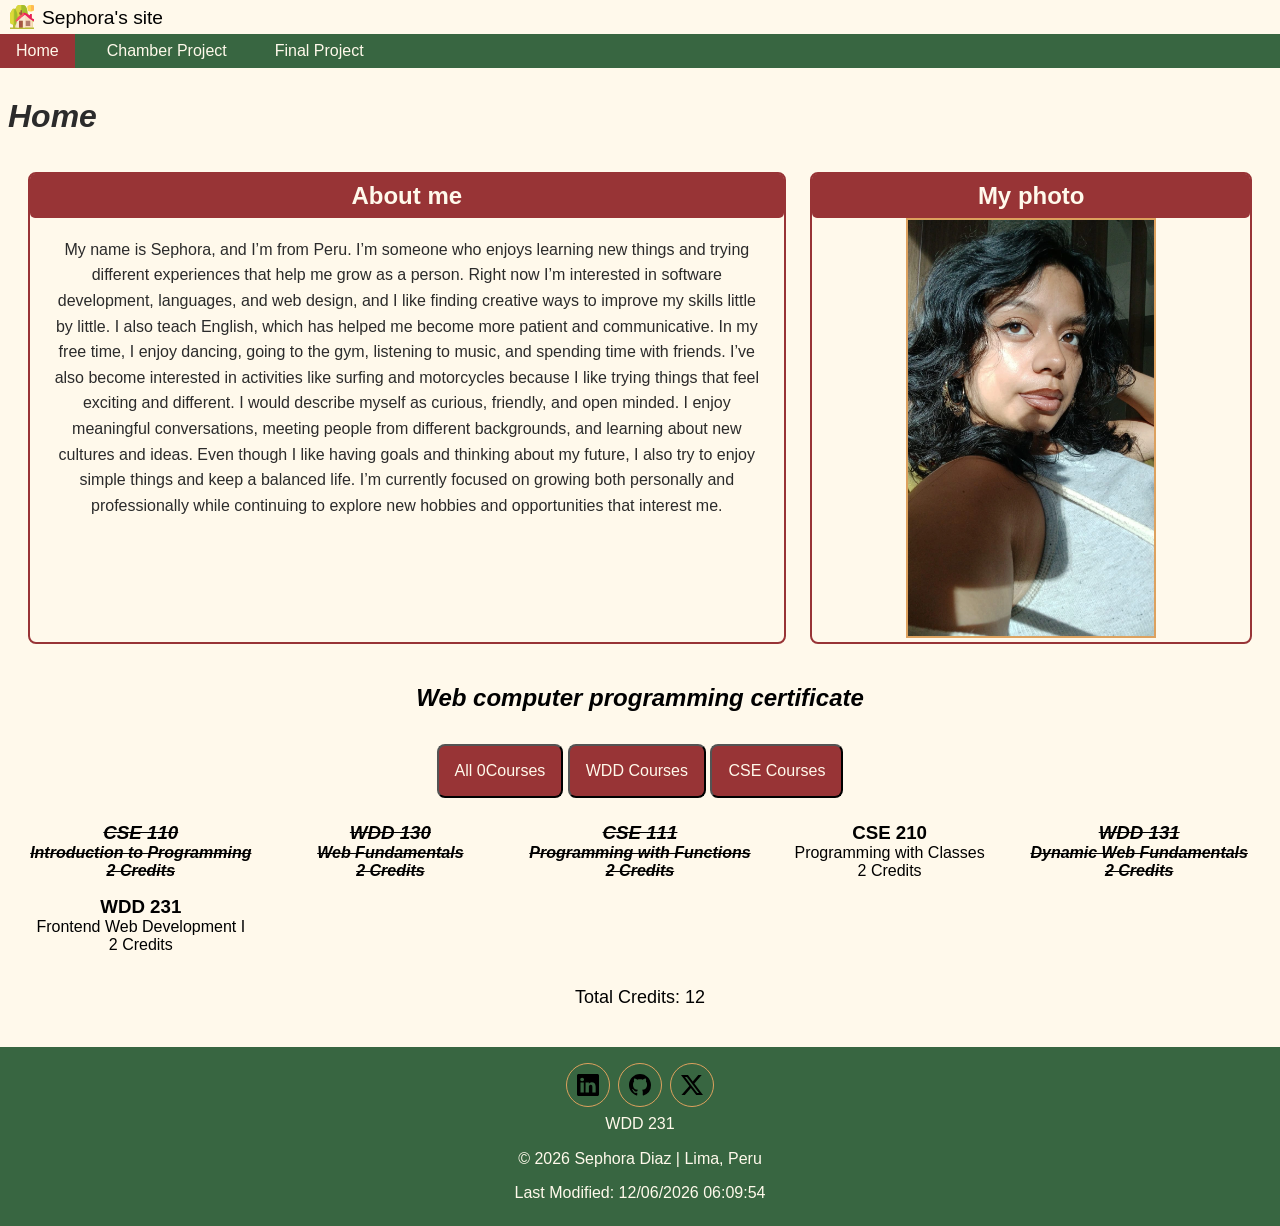
==== week 01/index.html @ 5af3cf7e "week 02" ====
<!DOCTYPE html>
<html lang="en">

<head>
    <meta charset="UTF-8">
    <meta name="viewport" content="width= y, initial-scale=1.0">
    <title>Document</title>
    <meta name="author" content="Sephora Diaz">
    <meta name="description" content="This is the index website of the course">

    <link rel="icon" href="images/house.svg">

    <link rel="stylesheet" href="styles/normalize.css">
    <link rel="stylesheet" href="styles/base.css">
    <link rel="stylesheet" href="styles/b-large.css">




    <script src="scripts/index.js" defer></script>
    <script src="scripts/courses.js" defer></script>


</head>



<body>
    <div class="menu">

        <header>
            <img src="images/house.svg" alt="site logo" width="512" height="512">
            <span>Sephora's site</span>
            <button id="ham-btn" class="hamburguer" aria-label="Open navigation menu"></button>

        </header>

        <nav id="nav-bar" class="navigation">
            <ul>
                <li class="current"><a href="#">Home</a></li>
                <li><a href="#">Chamber Project</a></li>
                <li><a href="#">Final Project</a></li>
            </ul>
        </nav>

    </div>


    <main>
        <h1>Home</h1>
        <div class="cards">

            <div class="aboutme">
                <h2>About me</h2>

                <p>
                    My name is Sephora, and I’m from Peru. I’m someone who enjoys learning new things and trying
                    different experiences that help me grow as a person.
                    Right now I’m interested in software development, languages, and web design,
                    and I like finding creative ways to improve my skills little by little. I also teach English,
                    which has helped me become more patient and communicative. In my free time, I enjoy dancing, going
                    to the gym, listening to music,
                    and spending time with friends. I’ve also become interested in activities like surfing and
                    motorcycles because I like trying things that feel
                    exciting and different.

                    I would describe myself as curious, friendly, and open minded. I enjoy meaningful conversations,
                    meeting people from different backgrounds,
                    and learning about new cultures and ideas. Even though I like having goals and thinking about my
                    future,
                    I also try to enjoy simple things and keep a balanced life. I’m currently focused on growing both
                    personally and professionally
                    while continuing to explore new hobbies and opportunities that interest me.
                </p>
            </div>



            <div id="photo" class="photo">

                <h2 class="text">My photo</h2>


























































                


                <img src="images/mee.webp" alt="mugshot" width="250px" height="420">

            </div>

        </div>

        <div class="certificate">

            <h2>Web computer programming certificate</h2>

            <div class="filters">

                <button id="all">All 0Courses</button>
                <button id="wdd">WDD Courses</button>
                <button id="cse">CSE Courses</button>
            </div>

            <div id="courses"></div>

            <div class="credits">
                <p>Total Credits: <span id="credits"></span></p>
            </div>

            

        </div>

    </main>

    <footer>
        <p></p>
        <div class="social">
            <a href="https://www.linkedin.com/in/sephora-diaz-altamirano-68b409262/" target="_blank"><img
                    src="images/linkedin.svg" alt="linkedin" width="16" height="16"></a>
            <a href="https://github.com/AdielSD" target="_blank"><img src="images/github.svg" alt="github" width="16"
                    height="16"></a>
            <a href="https://x.com/?lang=en" target="_blank"><img src="images/twitter-x.svg" alt="twitter-x" width="16"
                    height="16"></a>
        </div>

        <div class="date">
            <p>WDD 231</p>
            <p>
                © <span id="year"></span> Sephora Diaz | Lima, Peru</p>
            <p id="lastModified"></p>

        </div>
    </footer>


</body>



</html>
---- week 01/styles/base.css ----
/*---------------------COLOR SCHEME--------------------*/
/*--primary:#983436, font:#fff9eb, secondary:#386641, highlights:#a7c957 ---*/

:root{
  --primary: #983436;     /* warm terracotta */
  --secondary: #386641;   /* cozy forest green */
  --accent: #DDA15E;      /* soft warm gold */
  --background: #FFF9EB;  /* creamy off-white */
  --text: #2B2B2B;        /* softer than pure black */
}

/*---------------------SITE SPECIFICATIONS--------------------*/

*{
    font-family: 'Segoe UI', Tahoma, Geneva, Verdana, sans-serif;
    padding: 0;
    margin: 0;
    background-color: var(--background);
}

* {
    box-sizing: border-box;
}

html, body {
    overflow-x: hidden;
    margin: 0;
}

/*---------------------HEADER--------------------*/

header{
    display: grid;
    grid-template-columns: 24px auto 44px;
    padding: 5px 0 5px 10px;
    align-items: end;
    column-gap: 8px;
}

header img {
    display: block;
    width: 100%;
    height: auto;

}

header span {
    font-size: 1.2rem;
}

/*---------------------HAMBURGUER BUTTON--------------------*/

.hamburguer {
    background: none;
    border: none;
    color: #983436 ;
    font-size: 2rem;
    cursor: pointer;
    font-family: Verdana, Geneva, Tahoma, sans-serif;
}

.hamburguer::before{
    content: "\2630";
}

.hamburguer.show::before{
    content: "\00D7";
}

/*---------------------NAVBAR--------------------*/

.navigation{
    display: none;
}
.navigation.show {
  display: block;
}

.navigation ul {
    background-color: var(--secondary);
    list-style-type: none;
    margin: 0;
    padding: 0;
}


.navigation a{
    text-decoration: none;
    display: block;
    color: var(--background);
    border-color: var(--accent);
}

.navigation li{
    list-style: none;
    justify-self: center;
    background-color: var(--secondary);
    padding: 15px 0 20px 15px;
    width: 100%;
    

}

.navigation li:hover {
    background-color: var(--accent);
    transition: 0.3s;
    color: var(--text);
    
}

ul > .current {
    background-color: var(--primary);
}

/*---------------------MAIN--------------------*/

h1 {
    font-style: italic;
    padding: .5rem;
    color: var(--text);
}

.cards {
    display: grid;
    grid-template-columns: 1fr;
    padding: .5rem;
    gap: 1.5rem;
}

.aboutme {
    text-align: center;
    border: 2px solid var(--primary);
    border-radius: 8px;
    
}

.aboutme > h2 {
    background-color: var(--primary);
    color: var(--background);
    border-radius: 5px;
    padding: .5rem;

}

.aboutme > p {
    padding: 1.2rem;
    line-height: 1.6;
    color: var(--text);

}

.photo {
    text-align: center;    
    border: 2px solid #983436;
    border-radius: 8px;

}

.photo > img {
    border: 2px solid #DDA15E;
}



.text {
    background-color: var(--primary);
    color: var(--background);
    text-align: center;
    padding: .5rem;
    border-radius: 5px;

}

/*---------------------Courses--------------------*/
.certificate {
    text-align: center;
    padding: 1rem;
    gap: .5rem;
    
}

.certificate > h2 {
    padding: 1rem;
    font-style: oblique;
    font-family: Verdana, Geneva, Tahoma, sans-serif;
}
.filters {
    padding: 1rem;   
}

.filters > button {
    padding: 1rem;
    background-color: #983436;
    color: var(--background);
    border-radius: 8px;
}

.filters > button:hover {
    padding: 1rem;
    background-color:var(--accent);
    color: var(--text);
    border-radius: 8px;
}

#courses {
    display: grid;
    grid-template-columns: repeat(auto-fit, minmax(220px, 1fr));
    gap: 1rem;
    padding: .5rem;

    
}



.completed {
    
    font-style: oblique;
    text-decoration: line-through;
    color: black;
    font-weight: bold;
    
}



.credits {
    font-family: Verdana, Geneva, Tahoma, sans-serif;
    font-size: large;
    padding: 1.5rem;
}
/*---------------------Footer--------------------*/



footer {
    background-color: var(--secondary);
    padding: 1rem 10px;
    text-align: center;
}

.social{
    background-color: var(--secondary);
    display: flex;
    justify-content: center;
    column-gap: 8px;
}

.social a {
    display: flex;
    justify-content:center ;
    align-items: center;
    width: 44px;
    height: 44px;
    border: #DDA15E solid 1px;
    border-radius: 22px;
}

.social img {
    width: 22px;
    height: 22px;
    background-color: #386641;
}

.social a:hover {
    background-color: #DDA15E;
}
.social img:hover {
    background-color: #DDA15E;
}

.date > p{
    background-color: #386641;
    color: var(--background);
    padding: .5rem;

}

.date >  p span {
    background-color: #386641;
    color: #FFF9EB;
}
---- week 01/styles/b-large.css ----
@media only screen and (min-width: 38rem) {

    header {
        grid-template-columns: 24px auto;

    }

    .hamburguer {
        display: none;
    }

    .navigation {
    display: block;
}

    .navigation {
        display: block;
    }

    .navigation ul{
        display: flex;
        justify-content:flex-start;
        gap: 1rem; /* controls space between links */
    }

    .navigation li{
        width: auto;
        padding: .5rem 1rem;
    }

    .cards {
        display:grid;
        justify-content:center ;
        grid-template-columns: 60% 35%;
    }

}
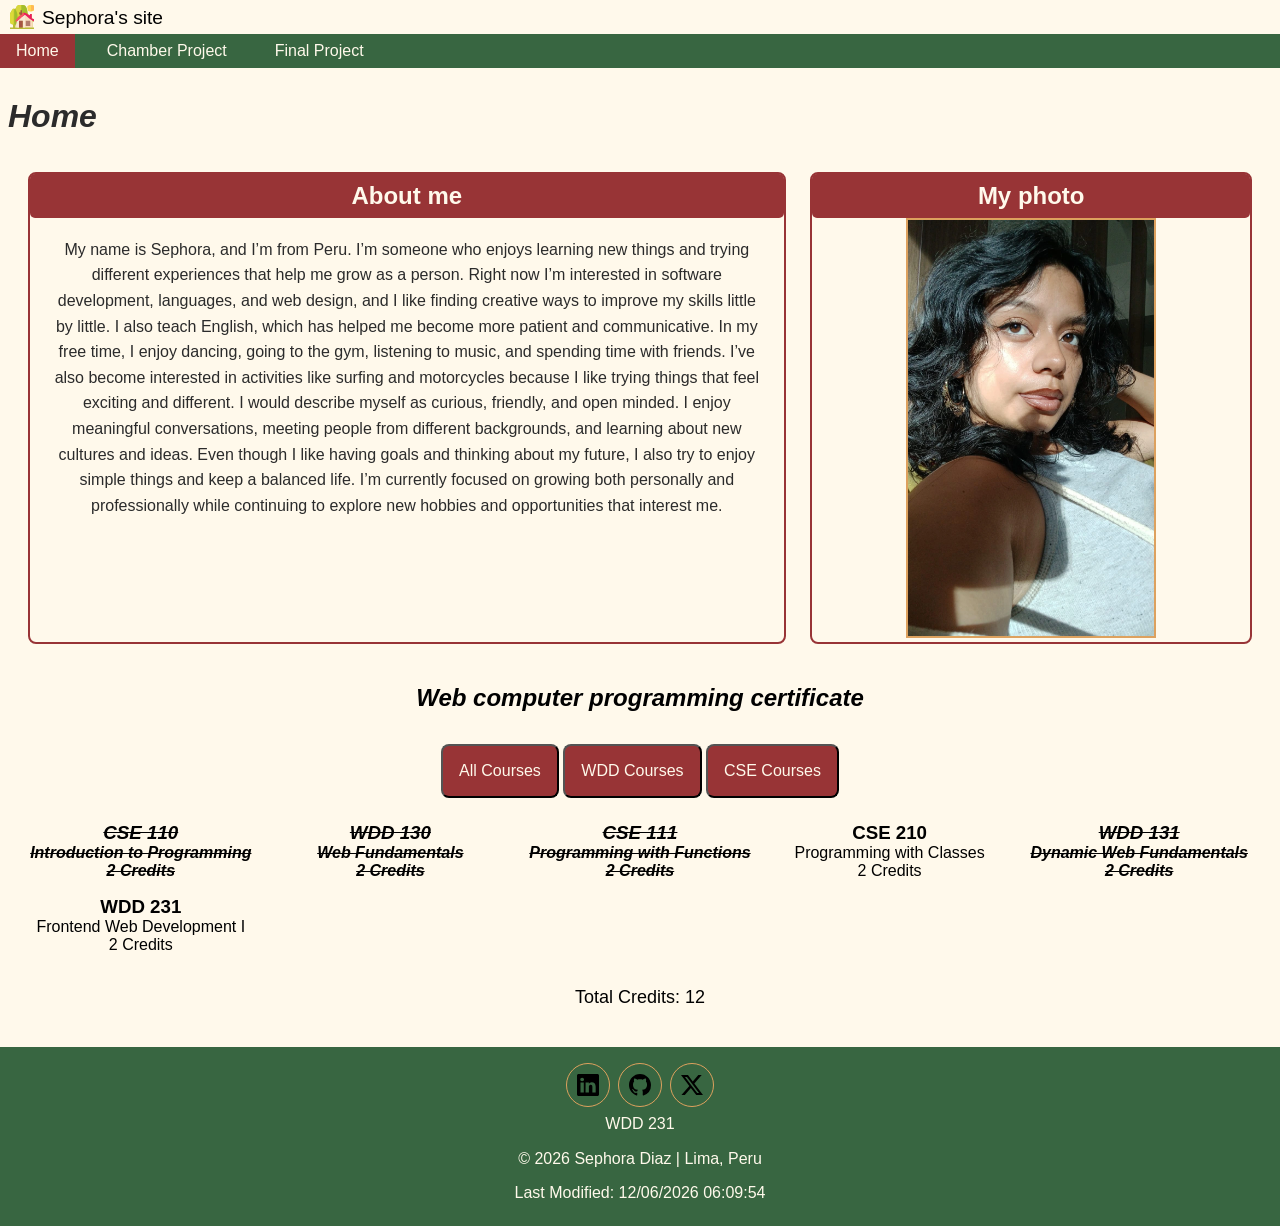
==== commit e34da382: "Week 05" ====
--- a/week 01/index.html
+++ b/week 01/index.html
@@ -18,7 +18,7 @@
 
 
     <script src="scripts/index.js" defer></script>
-    <script src="scripts/courses.js" defer></script>
+    <script src="scripts/courses.js" type="module" defer></script>
 
 
 </head>
@@ -91,55 +91,6 @@
 
 
 
-
-
-
-
-
-
-
-
-
-
-
-
-
-
-
-
-
-
-
-
-
-
-
-
-
-
-
-
-
-
-
-
-
-
-
-
-
-
-
-
-
-
-
-
-
-
-                
-
-
                 <img src="images/mee.webp" alt="mugshot" width="250px" height="420">
 
             </div>
@@ -152,20 +103,31 @@
 
             <div class="filters">
 
-                <button id="all">All 0Courses</button>
+                <button id="all">All Courses</button>
                 <button id="wdd">WDD Courses</button>
                 <button id="cse">CSE Courses</button>
             </div>
 
             <div id="courses"></div>
 
+            <dialog id="mydialog">
+                <div>
+                    <h2>title</h2>
+                    <button>X</button>
+                </div>
+                <p></p>
+            </dialog>
+
+
             <div class="credits">
                 <p>Total Credits: <span id="credits"></span></p>
             </div>
 
-            
+
 
         </div>
+
+        <dialog class="course-details"></dialog>
 
     </main>
 
--- a/week 01/styles/base.css
+++ b/week 01/styles/base.css
@@ -103,7 +103,7 @@
 
 .navigation li:hover {
     background-color: var(--accent);
-    transition: 0.3s;
+    transition: 0.3s ease;
     color: var(--text);
     
 }
@@ -262,6 +262,10 @@
     background-color: #386641;
 }
 
+.social a {
+    transition: background-color 0.3s ease;
+}
+
 .social a:hover {
     background-color: #DDA15E;
 }
@@ -281,3 +285,120 @@
     color: #FFF9EB;
 }
 
+#mydialog {
+    align-self: center;
+    
+    margin: auto;
+}
+
+#mydialog div {
+    display: flex;
+    justify-content: space-between;
+    align-items: center;
+    padding: 2rem;
+    text-align: center;
+    gap: 1.5rem;
+    background-color: #DDA15E;
+    color: #FFF9EB;
+
+}
+#mydialog h2 {
+    background-color: #DDA15E;
+}
+#mydialog button {
+    font-family: 'Lucida Sans', 'Lucida Sans Regular', 'Lucida Grande', 'Lucida Sans Unicode', Geneva, Verdana, sans-serif;
+    color: #FFF9EB;
+
+}
+
+#mydialog button {
+    border: none;
+    background: transparent;
+    font-size: 1.2rem;
+    cursor: pointer;
+}
+
+#mydialog p {
+    padding: 2rem;
+    padding-bottom: 6rem;
+}
+
+#mydialog p {
+    line-height: 1.6;
+    margin: 0.75rem 0;
+}
+
+#mydialog strong {
+    color: #333;
+}
+
+
+
+
+/*-------------------ANIMATION AND TRANSITION EXAMPLES--------------------*/
+
+
+/*.filters button {
+    transition: background-color 0.3s ease;
+}
+
+.filters button:hover {
+    background-color: #DDA15E ;
+}*/
+
+.filters button {
+    transition: background-color 0.3s ease,
+                transform 0.2s ease;
+}
+
+.filters button:hover {
+    transform: scale(1.05);
+}
+
+.course-card {
+    transition: transform 0.3s ease, box-shadow 0.3s ease;
+}
+
+.course-card:hover {
+    transform: translateY(-5px);
+}
+
+.social img {
+    transition: transform 0.3s ease;
+}
+
+.social img:hover {
+    transform: scale(1.2);
+}
+
+dialog {
+    animation: fadeIn  0.3s ease;
+}
+
+@keyframes fadeIn {
+    from {
+        opacity: 0;
+        transform: scale(0.9);
+    }
+
+    to {
+        opacity: 1;
+        transform: scale(1);
+    }
+}
+
+h1 {
+    animation: slideIn 0.8s ease;
+}
+
+@keyframes slideIn {
+    from {
+        opacity: 0;
+        transform: translateY(-20px);
+    }
+
+    to {
+        opacity: 1;
+        transform: translateY(0);
+    }
+}
